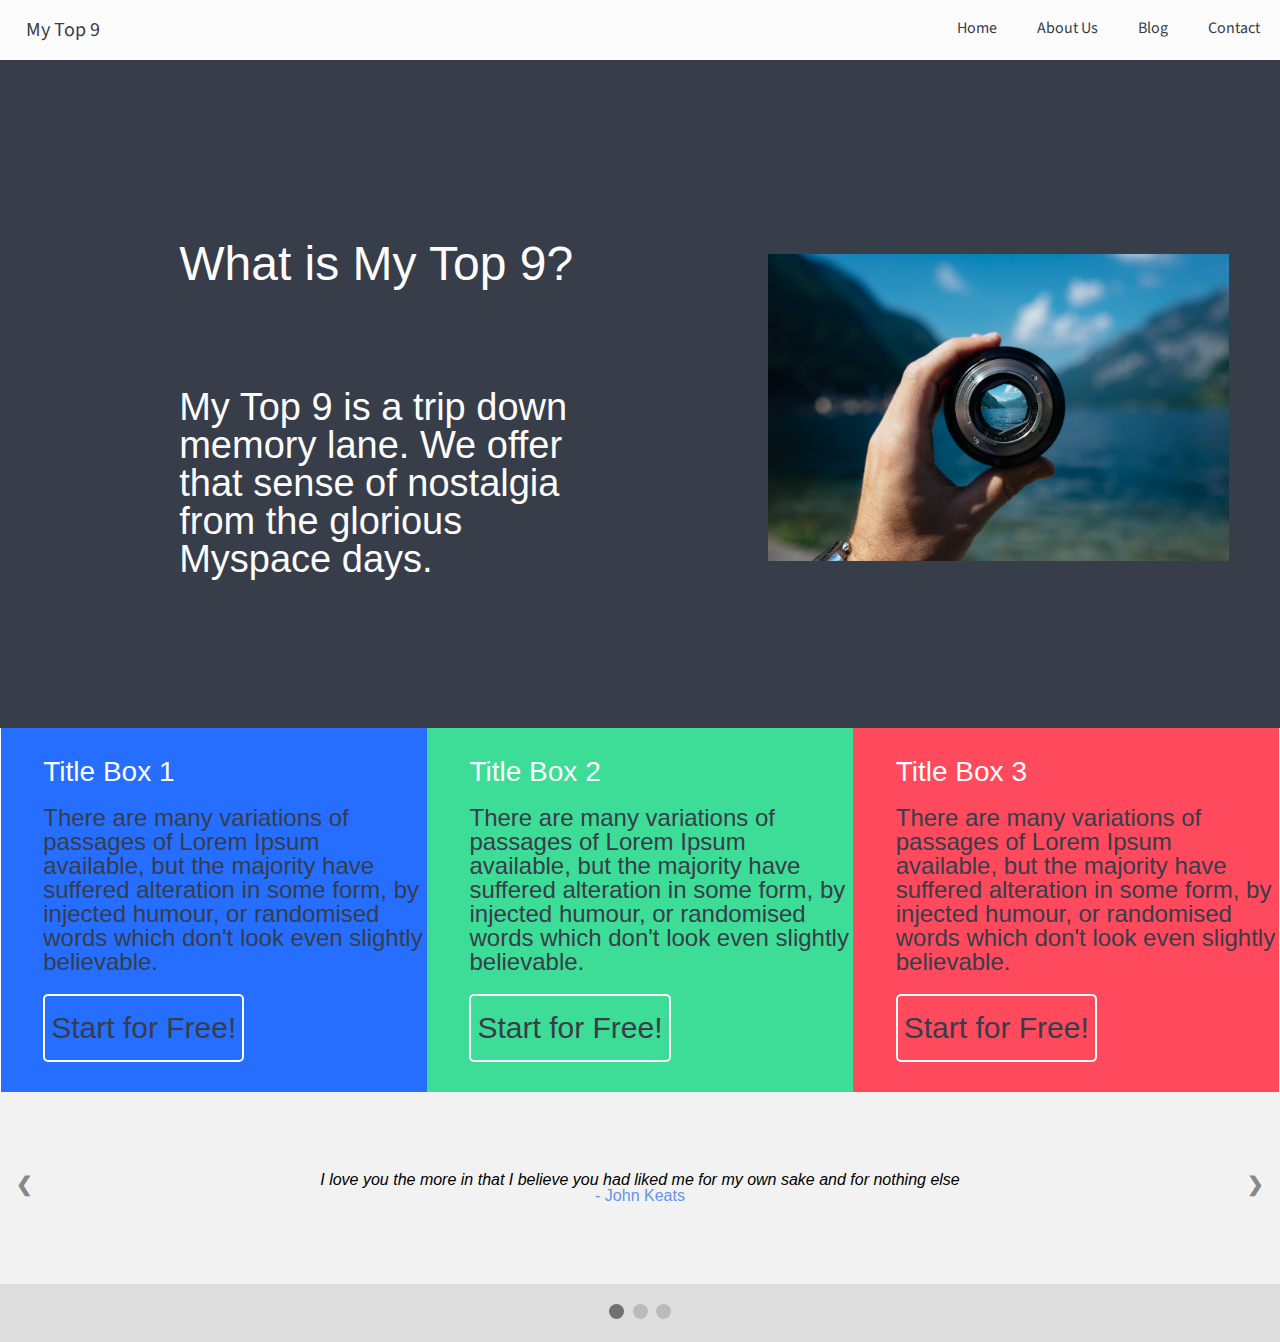
==== index.html @ c1266de2 "got slider in with script tags but cant get it to work from its own folder" ====
<!DOCTYPE html>
<html lang="en">

<head>
  <meta charset="UTF-8">
  <meta name="viewport" content="width=device-width, initial-scale=1.0">
  <meta http-equiv="X-UA-Compatible" content="ie=edge">

  <link href="https://fonts.googleapis.com/css?family=Russo+One|Ubuntu" rel="stylesheet">
  <link href="css/index.css" rel="stylesheet">

  <link href="https://fonts.googleapis.com/css?family=Source+Sans+Pro" rel="stylesheet">

  


  <title>My Top 9</title>
</head>

<body>
  <div class='container'>
    <header class="header">
      <h1>My Top 9</h1>
      <nav class="navigation">
        <a href="">Home</a>
        <a href="">About Us</a>
        <a href="">Blog</a>
        <a href="">Contact</a>
      </nav>
    </header>
  </div>

  <div class="section-one">
    <div class="box1">
      <h2>What is My Top 9?</h2>
      <p>My Top 9 is a trip down memory lane. We offer that sense of nostalgia from the glorious Myspace days.</p>
    </div>
    <div class="box2">
      <img src="img/firstimage.jpg" alt="A image" />
    </div>
  </div>

  <div class="section-two">
    <div class="box-one">
      <h3 class="box-title">Title Box 1</h3>
      <p class="box-p">
        There are many variations of passages of Lorem Ipsum available, but the majority have suffered alteration in
        some form, by injected humour, or randomised words which don't look even slightly believable.
      </p>
      <button class="btn">Start for Free!</button>
    </div>
    <div class="box-two">
      <h3 class="box-title">Title Box 2</h3>
      <p class="box-p">
        There are many variations of passages of Lorem Ipsum available, but the majority have suffered alteration in
        some form, by injected humour, or randomised words which don't look even slightly believable.
      </p>
      <button class="btn">Start for Free!</button>
    </div>
    <div class="box-three">
      <h3 class="box-title">Title Box 3</h3>
      <p class="box-p">
        There are many variations of passages of Lorem Ipsum available, but the majority have suffered alteration in
        some form, by injected humour, or randomised words which don't look even slightly believable.
      </p>
      <button class="btn">Start for Free!</button>
    </div>
  </div>

  <div class="slideshow-container">

    <div class="mySlides">
      <q>I love you the more in that I believe you had liked me for my own sake and for nothing else</q>
      <p class="author">- John Keats</p>
    </div>
    
    <div class="mySlides">
      <q>But man is not made for defeat. A man can be destroyed but not defeated.</q>
      <p class="author">- Ernest Hemingway</p>
    </div>
    
    <div class="mySlides">
      <q>I have not failed. I've just found 10,000 ways that won't work.</q>
      <p class="author">- Thomas A. Edison</p>
    </div>
    
    <a class="prev" onclick="plusSlides(-1)">❮</a>
    <a class="next" onclick="plusSlides(1)">❯</a>
    
    </div>
    
    <div class="dot-container">
      <span class="dot" onclick="currentSlide(1)"></span> 
      <span class="dot" onclick="currentSlide(2)"></span> 
      <span class="dot" onclick="currentSlide(3)"></span> 
    </div>

    <script>
      var slideIndex = 1;
      showSlides(slideIndex);
      
      function plusSlides(n) {
        showSlides(slideIndex += n);
      }
      
      function currentSlide(n) {
        showSlides(slideIndex = n);
      }
      
      function showSlides(n) {
        var i;
        var slides = document.getElementsByClassName("mySlides");
        var dots = document.getElementsByClassName("dot");
        if (n > slides.length) {slideIndex = 1}    
        if (n < 1) {slideIndex = slides.length}
        for (i = 0; i < slides.length; i++) {
            slides[i].style.display = "none";  
        }
        for (i = 0; i < dots.length; i++) {
            dots[i].className = dots[i].className.replace(" active", "");
        }
        slides[slideIndex-1].style.display = "block";  
        dots[slideIndex-1].className += " active";
      }
      </script>


</div>

</body>

</html>
---- css/index.css ----
.border {
  border: 1px solid red;
}
html,
body,
div,
span,
applet,
object,
iframe,
h1,
h2,
h3,
h4,
h5,
h6,
p,
blockquote,
pre,
a,
abbr,
acronym,
address,
big,
cite,
code,
del,
dfn,
em,
img,
ins,
kbd,
q,
s,
samp,
small,
strike,
strong,
sub,
sup,
tt,
var,
b,
u,
i,
center,
dl,
dt,
dd,
ol,
ul,
li,
fieldset,
form,
label,
legend,
table,
caption,
tbody,
tfoot,
thead,
tr,
th,
td,
article,
aside,
canvas,
details,
embed,
figure,
figcaption,
footer,
header,
hgroup,
menu,
nav,
output,
ruby,
section,
summary,
time,
mark,
audio,
video {
  margin: 0;
  padding: 0;
  border: 0;
  font-size: 100%;
  font: inherit;
  vertical-align: baseline;
}
/* HTML5 display-role reset for older browsers */
article,
aside,
details,
figcaption,
figure,
footer,
header,
hgroup,
menu,
nav,
section {
  display: block;
}
body {
  line-height: 1;
}
ol,
ul {
  list-style: none;
}
blockquote,
q {
  quotes: none;
}
blockquote:before,
blockquote:after,
q:before,
q:after {
  content: '';
  content: none;
}
table {
  border-collapse: collapse;
  border-spacing: 0;
}
header {
  display: flex;
  flex-wrap: wrap;
  justify-content: space-between;
  background-color: #373D49;
  color: #FCFCFC;
  align-content: center;
}
header h1 {
  display: flex;
  flex-wrap: wrap;
  justify-content: space-evenly;
  font-size: 1.25rem;
  padding-left: 2%;
  padding-top: 20px;
  padding-bottom: 20px;
}
header nav {
  display: flex;
  flex-wrap: wrap;
  justify-content: space-evenly;
  padding-top: 20px;
}
header nav a {
  margin: 0 20px;
  text-decoration: none;
  color: white;
}
header:hover {
  background-color: #FCFCFC;
  color: #373D49;
}
header:hover nav a {
  color: #373D49;
}
.container {
  width: 100%;
  margin: auto;
  font-family: 'Source Sans Pro', sans-serif;
}
.section-one {
  display: flex;
  flex-wrap: flex;
  justify-content: center;
  align-content: center;
  font-size: 18px;
  background-color: #373D49;
  padding-top: 80px;
  padding-bottom: 50px;
}
.section-one .box1 {
  width: 60%;
  justify-content: center;
  align-content: center;
  padding-top: 50px;
  padding-bottom: 50px;
  padding-left: 10%;
  padding-right: 10%;
}
.section-one .box1 h2 {
  color: #FCFCFC;
  padding-top: 50px;
  padding-bottom: 50px;
  padding-left: 10%;
  padding-right: 10%;
  font-size: 48px;
}
.section-one .box1 p {
  color: #FCFCFC;
  padding-top: 50px;
  padding-bottom: 50px;
  padding-left: 10%;
  padding-right: 10%;
  font-size: 38px;
}
.section-one .box2 {
  width: 40%;
  justify-content: center;
  align-self: center;
}
.section-one .box2 img {
  align-self: center;
  width: 90%;
}
.section-two {
  display: flex;
  flex-wrap: flex;
  justify-content: center;
}
.section-two .box-one {
  background-color: #256EFF;
  width: 33.3%;
  padding-top: 30px;
}
.section-two .box-one h3 {
  justify-content: center;
  align-self: center;
  font-size: 28px;
  padding-left: 10%;
  padding-bottom: 20px;
  color: #FCFCFC;
}
.section-two .box-one p {
  justify-content: center;
  align-self: center;
  font-size: 24px;
  padding-left: 10%;
  padding-bottom: 20px;
  color: #373D49;
}
.section-two .box-two {
  background-color: #3DDC97;
  width: 33.3%;
  padding-top: 30px;
}
.section-two .box-two h3 {
  justify-content: center;
  align-self: center;
  font-size: 28px;
  padding-left: 10%;
  padding-bottom: 20px;
  color: #FCFCFC;
}
.section-two .box-two p {
  justify-content: center;
  align-self: center;
  font-size: 24px;
  padding-left: 10%;
  padding-bottom: 20px;
  color: #373D49;
}
.section-two .box-three {
  background-color: #FF495C;
  width: 33.3%;
  padding-top: 30px;
}
.section-two .box-three h3 {
  justify-content: center;
  align-self: center;
  font-size: 28px;
  padding-left: 10%;
  padding-bottom: 20px;
  color: #FCFCFC;
}
.section-two .box-three p {
  justify-content: center;
  align-self: center;
  font-size: 24px;
  padding-left: 10%;
  padding-bottom: 20px;
  color: #373D49;
}
.section-three {
  width: 60%;
  margin: auto;
  font-size: 24px;
  background-color: #FCFCFC;
  color: #373D49;
  padding-top: 100px;
}
.btn {
  border: 2px solid #FCFCFC;
  border-radius: 5px;
  background-color: Transparent;
  color: #373D49;
  font-size: 30px;
  margin-left: 10%;
  margin-bottom: 30px;
  padding-top: 15px;
  padding-bottom: 15px;
}
* {
  box-sizing: border-box;
}
body {
  font-family: Verdana, sans-serif;
  margin: 0;
}
/* Slideshow container */
.slideshow-container {
  position: relative;
  background: #f1f1f1f1;
}
/* Slides */
.mySlides {
  display: none;
  padding: 80px;
  text-align: center;
}
/* Next & previous buttons */
.prev,
.next {
  cursor: pointer;
  position: absolute;
  top: 50%;
  width: auto;
  margin-top: -30px;
  padding: 16px;
  color: #888;
  font-weight: bold;
  font-size: 20px;
  border-radius: 0 3px 3px 0;
  user-select: none;
}
/* Position the "next button" to the right */
.next {
  position: absolute;
  right: 0;
  border-radius: 3px 0 0 3px;
}
/* On hover, add a black background color with a little bit see-through */
.prev:hover,
.next:hover {
  background-color: rgba(0, 0, 0, 0.8);
  color: white;
}
/* The dot/bullet/indicator container */
.dot-container {
  text-align: center;
  padding: 20px;
  background: #ddd;
}
/* The dots/bullets/indicators */
.dot {
  cursor: pointer;
  height: 15px;
  width: 15px;
  margin: 0 2px;
  background-color: #bbb;
  border-radius: 50%;
  display: inline-block;
  transition: background-color 0.6s ease;
}
/* Add a background color to the active dot/circle */
.active,
.dot:hover {
  background-color: #717171;
}
/* Add an italic font style to all quotes */
q {
  font-style: italic;
}
/* Add a blue color to the author */
.author {
  color: cornflowerblue;
}
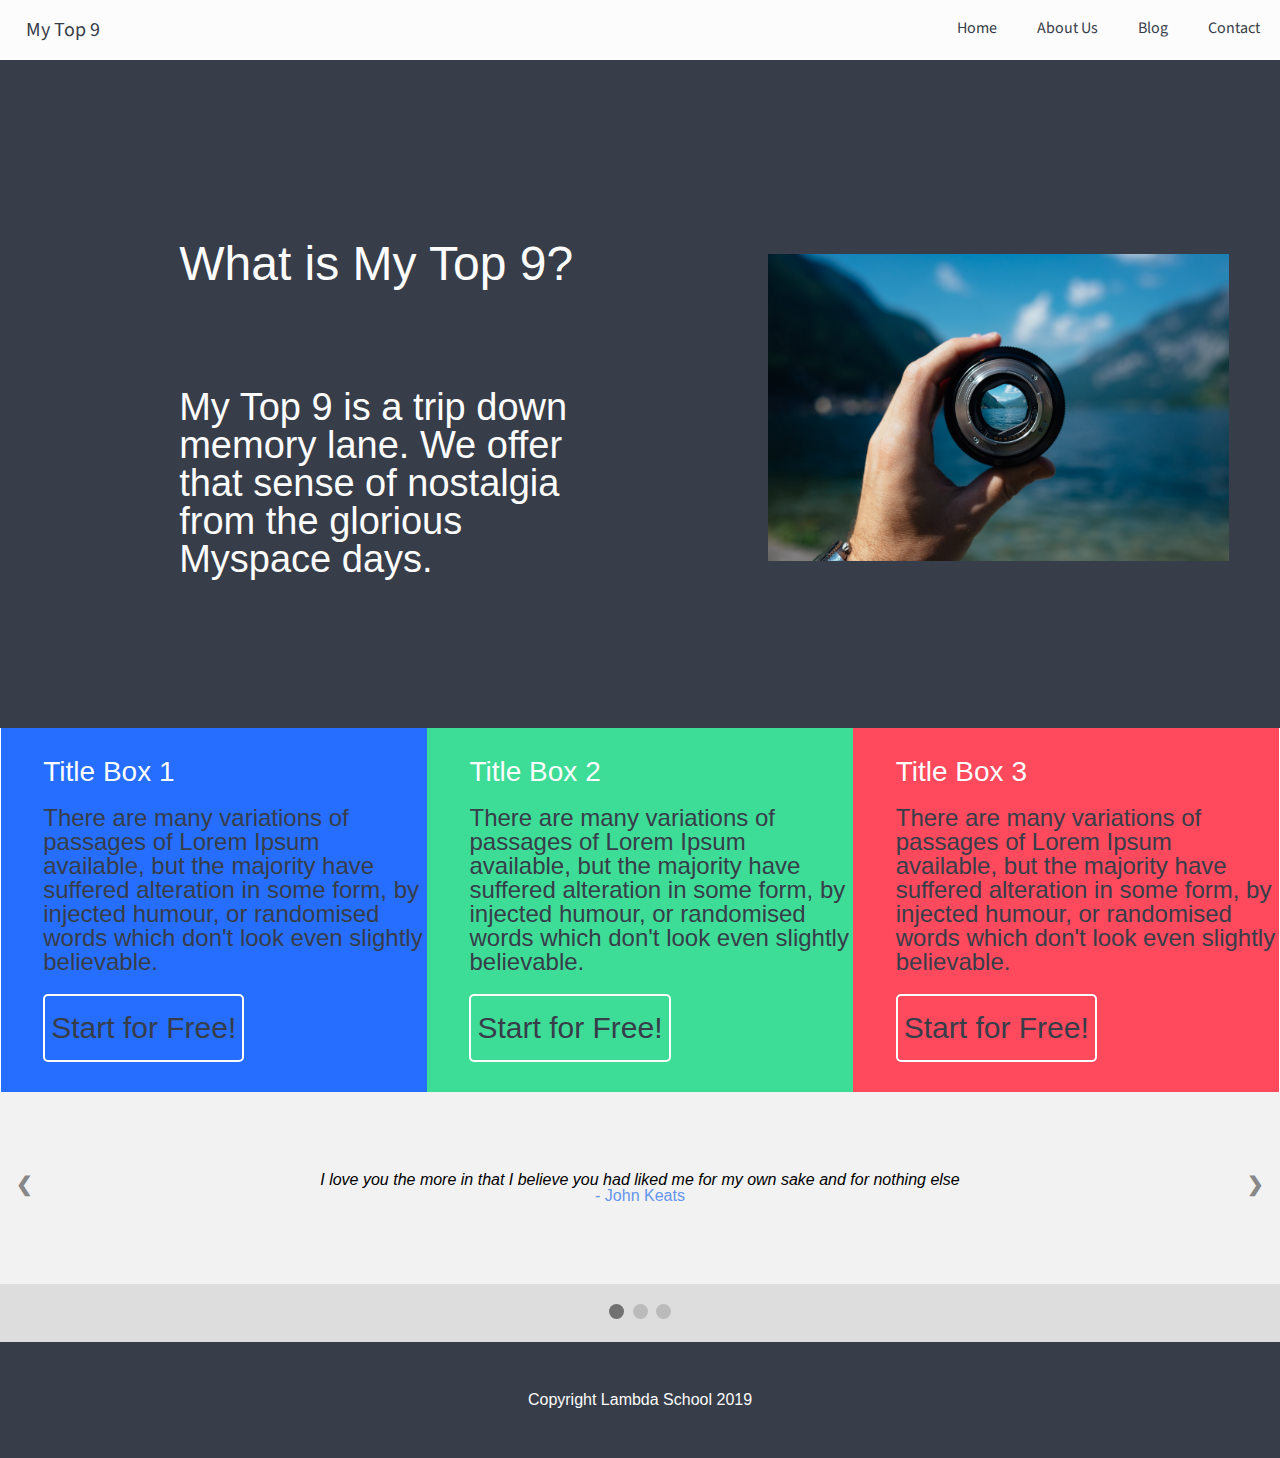
==== commit 20f6e262: "Home page layout done. Moving on to about us page. Will just need to make responsive and change plac" ====
--- a/index.html
+++ b/index.html
@@ -1,5 +1,6 @@
 <!DOCTYPE html>
 <html lang="en">
+
 
 <head>
   <meta charset="UTF-8">
@@ -11,7 +12,8 @@
 
   <link href="https://fonts.googleapis.com/css?family=Source+Sans+Pro" rel="stylesheet">
 
-  
+ 
+
 
 
   <title>My Top 9</title>
@@ -95,38 +97,18 @@
       <span class="dot" onclick="currentSlide(3)"></span> 
     </div>
 
-    <script>
-      var slideIndex = 1;
-      showSlides(slideIndex);
-      
-      function plusSlides(n) {
-        showSlides(slideIndex += n);
-      }
-      
-      function currentSlide(n) {
-        showSlides(slideIndex = n);
-      }
-      
-      function showSlides(n) {
-        var i;
-        var slides = document.getElementsByClassName("mySlides");
-        var dots = document.getElementsByClassName("dot");
-        if (n > slides.length) {slideIndex = 1}    
-        if (n < 1) {slideIndex = slides.length}
-        for (i = 0; i < slides.length; i++) {
-            slides[i].style.display = "none";  
-        }
-        for (i = 0; i < dots.length; i++) {
-            dots[i].className = dots[i].className.replace(" active", "");
-        }
-        slides[slideIndex-1].style.display = "block";  
-        dots[slideIndex-1].className += " active";
-      }
-      </script>
+    <script type="text/javascript" src="components/Test-Slider/slider.js"></script>
+
+<!-- Site footer -->
+<footer class="footer">
+  <p>Copyright Lambda School 2019</p>
+</footer>
+        
 
 
 </div>
 
 </body>
 
+
 </html>--- a/css/index.css
+++ b/css/index.css
@@ -160,6 +160,15 @@
 header:hover nav a {
   color: #373D49;
 }
+.footer {
+  display: flex;
+  justify-content: center;
+  align-content: center;
+  padding-top: 50px;
+  padding-bottom: 50px;
+  background-color: #373D49;
+  color: #FCFCFC;
+}
 .container {
   width: 100%;
   margin: auto;
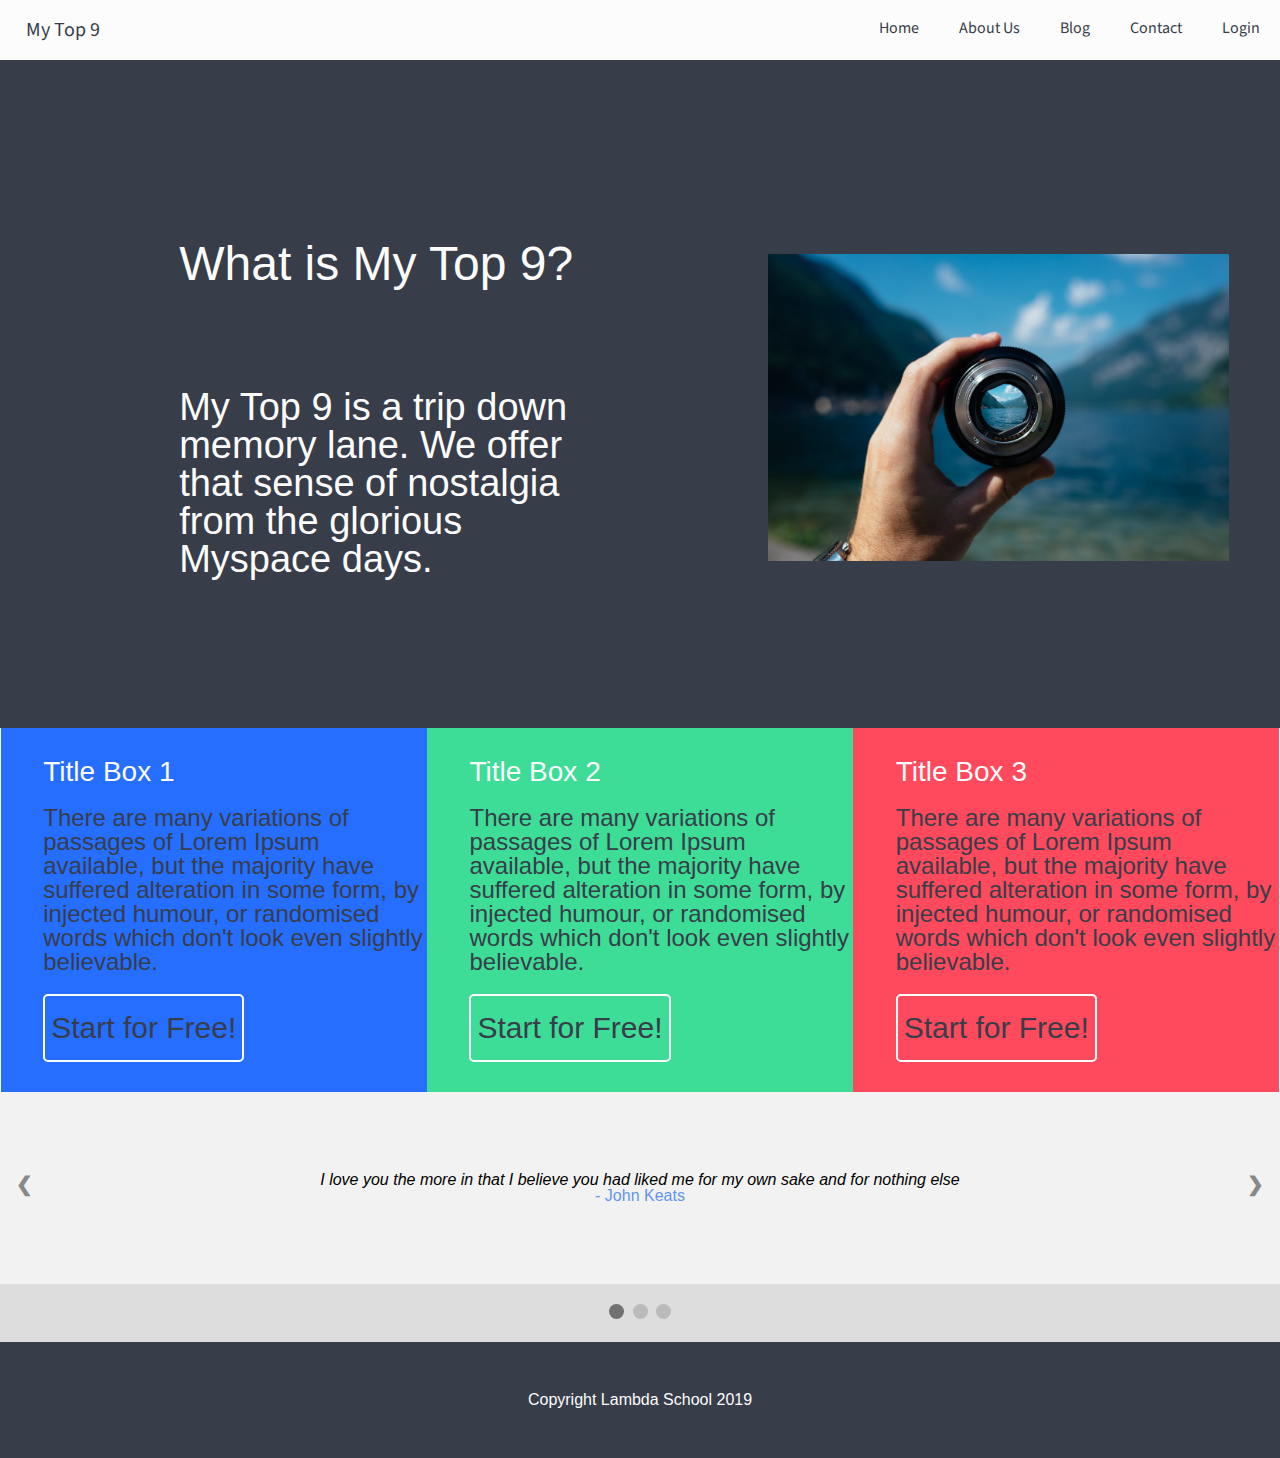
==== commit e0a8dc49: "added login button in nav" ====
--- a/index.html
+++ b/index.html
@@ -6,16 +6,9 @@
   <meta charset="UTF-8">
   <meta name="viewport" content="width=device-width, initial-scale=1.0">
   <meta http-equiv="X-UA-Compatible" content="ie=edge">
-
   <link href="https://fonts.googleapis.com/css?family=Russo+One|Ubuntu" rel="stylesheet">
   <link href="css/index.css" rel="stylesheet">
-
   <link href="https://fonts.googleapis.com/css?family=Source+Sans+Pro" rel="stylesheet">
-
- 
-
-
-
   <title>My Top 9</title>
 </head>
 
@@ -24,10 +17,11 @@
     <header class="header">
       <h1>My Top 9</h1>
       <nav class="navigation">
-        <a href="">Home</a>
-        <a href="">About Us</a>
+        <a href="index.html">Home</a>
+        <a href="about.html">About Us</a>
         <a href="">Blog</a>
         <a href="">Contact</a>
+        <a href="">Login</a>
       </nav>
     </header>
   </div>
--- a/css/index.css
+++ b/css/index.css
@@ -380,3 +380,102 @@
 .author {
   color: cornflowerblue;
 }
+.container2 {
+  width: 100%;
+  margin: auto;
+  font-family: 'Source Sans Pro', sans-serif;
+}
+.company {
+  display: flex;
+  flex-wrap: flex;
+  flex-direction: column;
+  justify-content: center;
+  align-content: center;
+  font-size: 18px;
+  background-color: #373D49;
+  padding-top: 80px;
+}
+.company h3 {
+  text-align: center;
+  justify-content: center;
+  align-content: center;
+  color: #FCFCFC;
+  font-size: 48px;
+  padding-top: 50px;
+  padding-bottom: 50px;
+  padding-left: 10%;
+  padding-right: 10%;
+}
+.company p {
+  text-align: center;
+  justify-content: center;
+  align-content: center;
+  color: #FCFCFC;
+  padding-top: 50px;
+  padding-left: 10%;
+  padding-right: 10%;
+  font-size: 20px;
+}
+.about-section {
+  display: flex;
+  flex-wrap: flex;
+  flex-direction: column;
+  justify-content: center;
+  align-content: center;
+  font-size: 18px;
+  background-color: #373D49;
+  padding-top: 80px;
+  padding-bottom: 50px;
+}
+.about-section h3 {
+  justify-content: center;
+  align-content: center;
+  color: #FCFCFC;
+  font-size: 48px;
+  padding-top: 50px;
+  padding-bottom: 50px;
+  padding-left: 10%;
+  padding-right: 10%;
+  background-color: #373D49;
+  width: 100%;
+  text-align: center;
+}
+.about-section h4 {
+  text-align: center;
+  justify-content: center;
+  align-content: center;
+  color: #373D49;
+  font-size: 36px;
+  padding-top: 50px;
+  padding-bottom: 50px;
+  padding-left: 10%;
+  padding-right: 10%;
+}
+.about-section p {
+  text-align: center;
+  justify-content: center;
+  align-content: center;
+  color: #373D49;
+  padding-top: 50px;
+  padding-bottom: 50px;
+  padding-left: 10%;
+  padding-right: 10%;
+  font-size: 20px;
+}
+.about-section .aaron {
+  background-color: #256EFF;
+}
+.about-section .nate {
+  background-color: #3DDC97;
+}
+.about-section .jason {
+  background-color: #FF495C;
+}
+.about-section .taylor {
+  background-color: #FCFCFC;
+}
+.about-section img {
+  width: 40%;
+  display: block;
+  margin: 0 auto;
+}
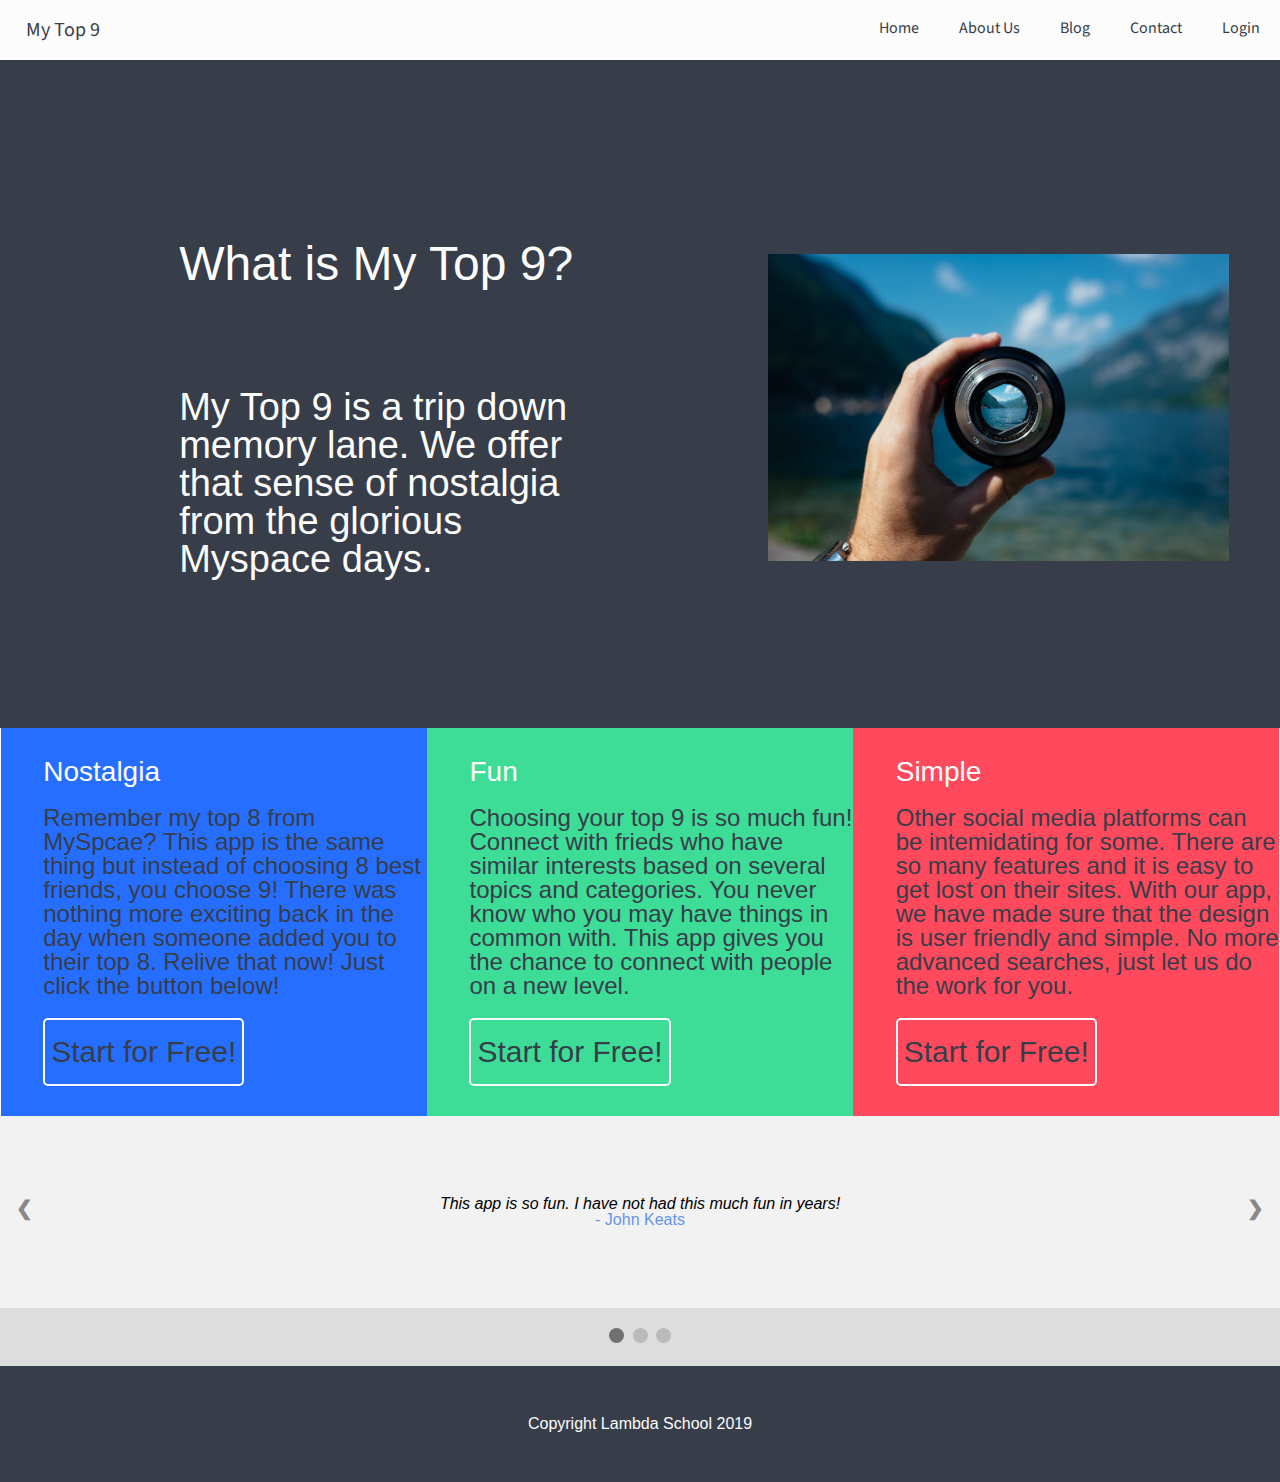
==== commit d215bb1b: "Finished replacing text place holders with real text." ====
--- a/index.html
+++ b/index.html
@@ -38,26 +38,26 @@
 
   <div class="section-two">
     <div class="box-one">
-      <h3 class="box-title">Title Box 1</h3>
+      <h3 class="box-title">Nostalgia</h3>
       <p class="box-p">
-        There are many variations of passages of Lorem Ipsum available, but the majority have suffered alteration in
-        some form, by injected humour, or randomised words which don't look even slightly believable.
+        Remember my top 8 from MySpcae? This app is the same thing but instead of choosing 8 best friends, you choose 9!
+        There was nothing more exciting back in the day when someone added you to their top 8. Relive that now! Just click the button below!
       </p>
       <button class="btn">Start for Free!</button>
     </div>
     <div class="box-two">
-      <h3 class="box-title">Title Box 2</h3>
+      <h3 class="box-title">Fun</h3>
       <p class="box-p">
-        There are many variations of passages of Lorem Ipsum available, but the majority have suffered alteration in
-        some form, by injected humour, or randomised words which don't look even slightly believable.
+        Choosing your top 9 is so much fun! Connect with frieds who have similar interests based on several topics and categories.
+        You never know who you may have things in common with. This app gives you the chance to connect with people on a new level.
       </p>
       <button class="btn">Start for Free!</button>
     </div>
     <div class="box-three">
-      <h3 class="box-title">Title Box 3</h3>
+      <h3 class="box-title">Simple</h3>
       <p class="box-p">
-        There are many variations of passages of Lorem Ipsum available, but the majority have suffered alteration in
-        some form, by injected humour, or randomised words which don't look even slightly believable.
+        Other social media platforms can be intemidating for some. There are so many features and it is easy to get lost on their sites.
+        With our app, we have made sure that the design is user friendly and simple. No more advanced searches, just let us do the work for you.
       </p>
       <button class="btn">Start for Free!</button>
     </div>
@@ -66,17 +66,17 @@
   <div class="slideshow-container">
 
     <div class="mySlides">
-      <q>I love you the more in that I believe you had liked me for my own sake and for nothing else</q>
+      <q>This app is so fun. I have not had this much fun in years!</q>
       <p class="author">- John Keats</p>
     </div>
     
     <div class="mySlides">
-      <q>But man is not made for defeat. A man can be destroyed but not defeated.</q>
+      <q>Most simple app out there today! I had a great time with this app.</q>
       <p class="author">- Ernest Hemingway</p>
     </div>
     
     <div class="mySlides">
-      <q>I have not failed. I've just found 10,000 ways that won't work.</q>
+      <q>This app is a trip down memory lane. I miss MySpace. This was really fun.</q>
       <p class="author">- Thomas A. Edison</p>
     </div>
     
